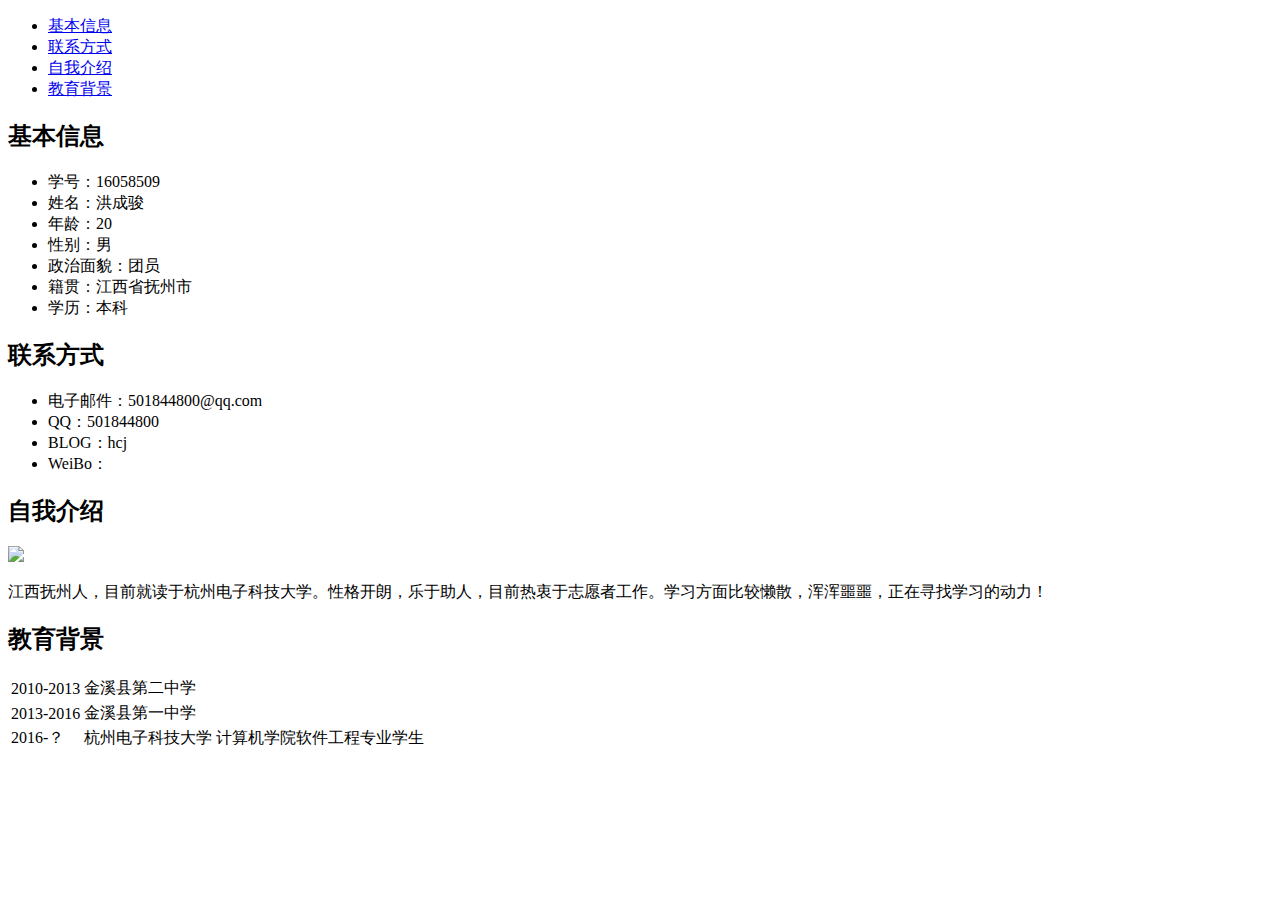
==== index.html @ f063f0d4 "add home/" ====
<!DOCTYPE html>
<html>
<head>
    <title>resume</title>
    <meta charset='utf-8'>
    <link rel="stylesheet" type="text/css" href="./css/style.css"
</head>
<body>

<nav id='top'>
    <ul class="container_16" >
        <li><a href="#basic">基本信息</a></li>
        <li><a href="#contact">联系方式</a></li>
        <li><a href="#intro">自我介绍</a></li>
        <li><a href="#education">教育背景</a></li>
       
    </ul>
</nav>

<div id="page" class="container_16">


    <section id="basic" class="grid_8 list-info">
        <h2>基本信息</h2>
        <ul >
            <li><span class="header">学号：</span>16058509</li>
            <li><span class="header">姓名：</span>洪成骏</li>
            <li><span class="header">年龄：</span>20</li>
            <li><span class="header">性别：</span>男</li>
            <li><span class="header">政治面貌：</span>团员</li>
            <li><span class="header">籍贯：</span>江西省抚州市</li>
            <li><span class="header">学历：</span>本科</li>
        </ul>
    </section>

    <section id="contact" class="grid_8 list-info">
        <h2>联系方式</h2>
        <ul >
            <li><span class="header">电子邮件：</span>501844800@qq.com</li>
            <li><span class="header">QQ：</span>501844800</li>
            <li><span class="header">BLOG：</span>hcj</li>
            <li><span class="header">WeiBo：</span></li>
        </ul>
    </section>


    <section id="intro">
        <h2>自我介绍</h2>
        <div class="clearfix">
            <img src="picture/hcj.jpg" class="grid_2">
            <p class="grid_14">江西抚州人，目前就读于杭州电子科技大学。性格开朗，乐于助人，目前热衷于志愿者工作。学习方面比较懒散，浑浑噩噩，正在寻找学习的动力！
            </p>
        </div>

    </section>

    <section id="education">
        <h2>教育背景</h2>
        <table>
            <tbody>
                <tr>
                    <td>2010-2013</td>
                    <td>金溪县第二中学</td>
                </tr>
                <tr>
                    <td>2013-2016</td>
                    <td>金溪县第一中学</td>
                </tr>
                <tr>
                    <td>2016-？</td>
                    <td>杭州电子科技大学 计算机学院软件工程专业学生</td>
                </tr>
            </tbody>
        </table>
    </section>
</div>
</body>
</html>
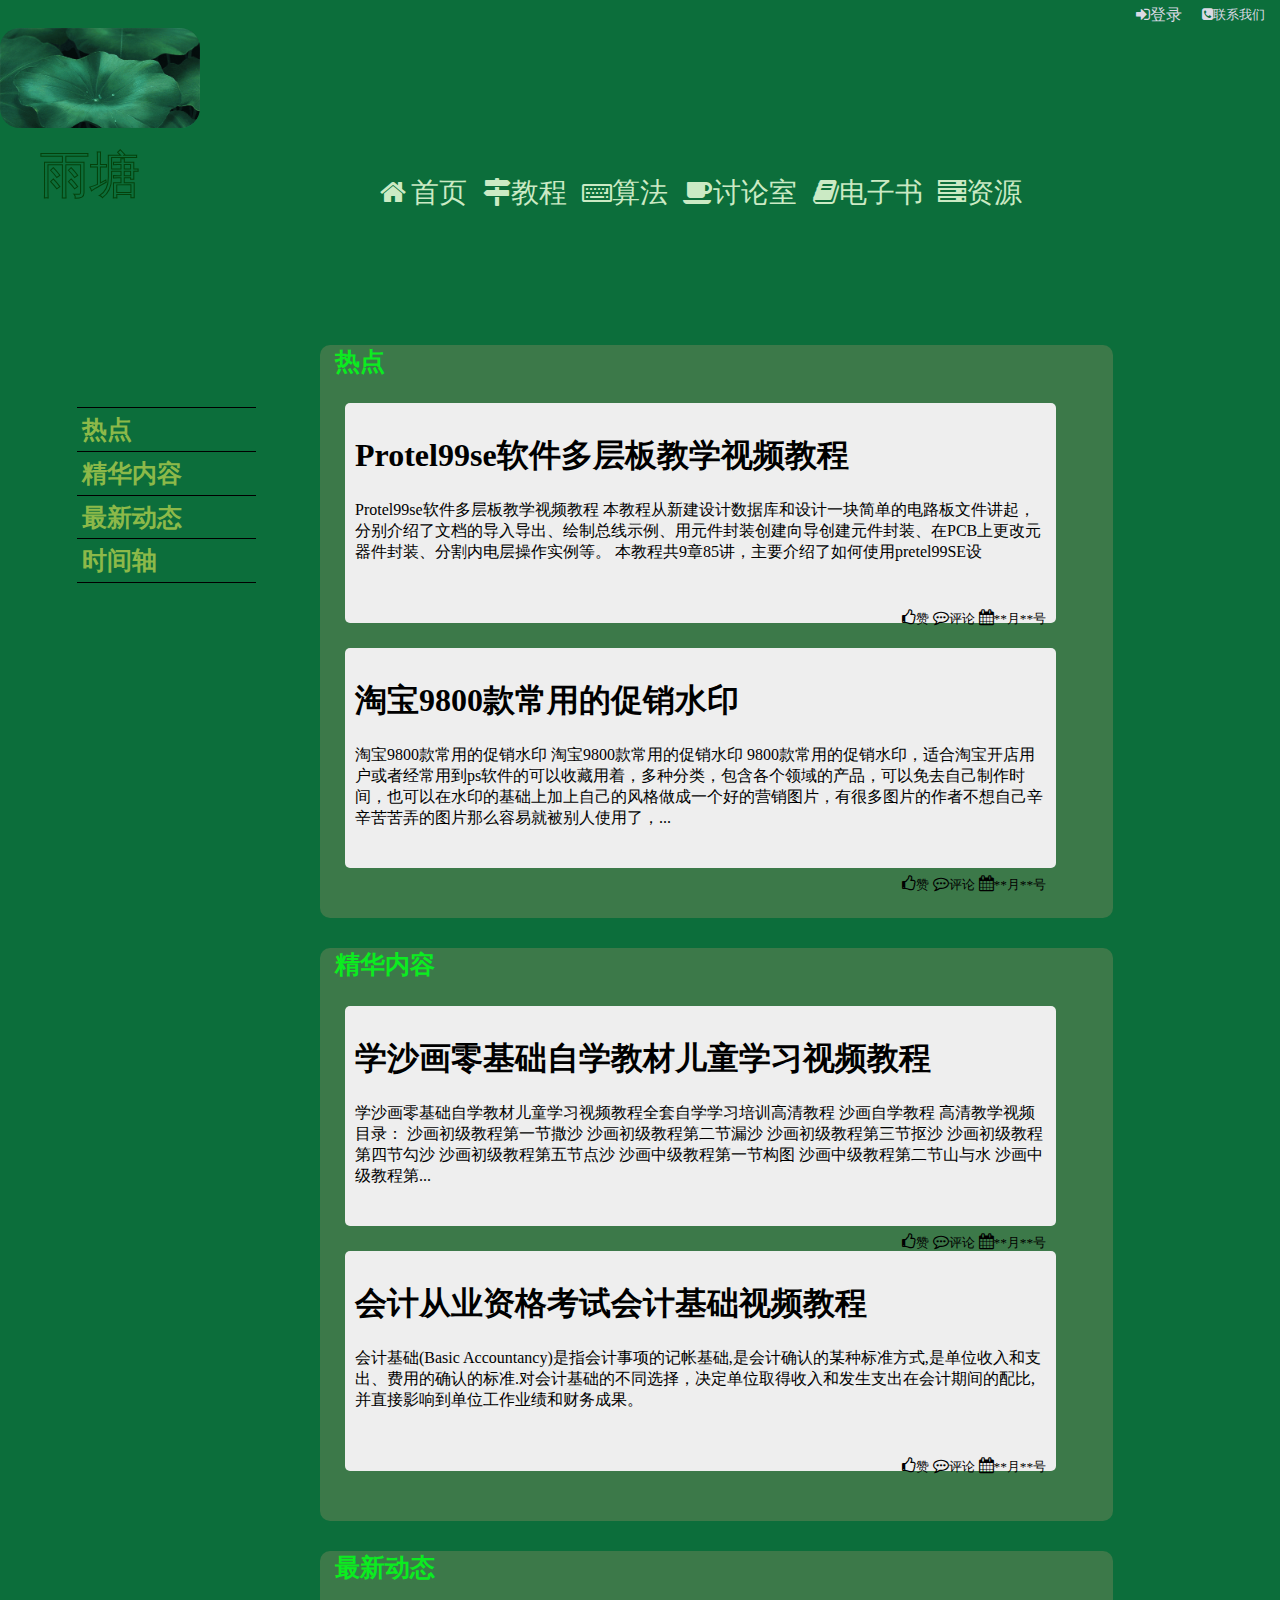
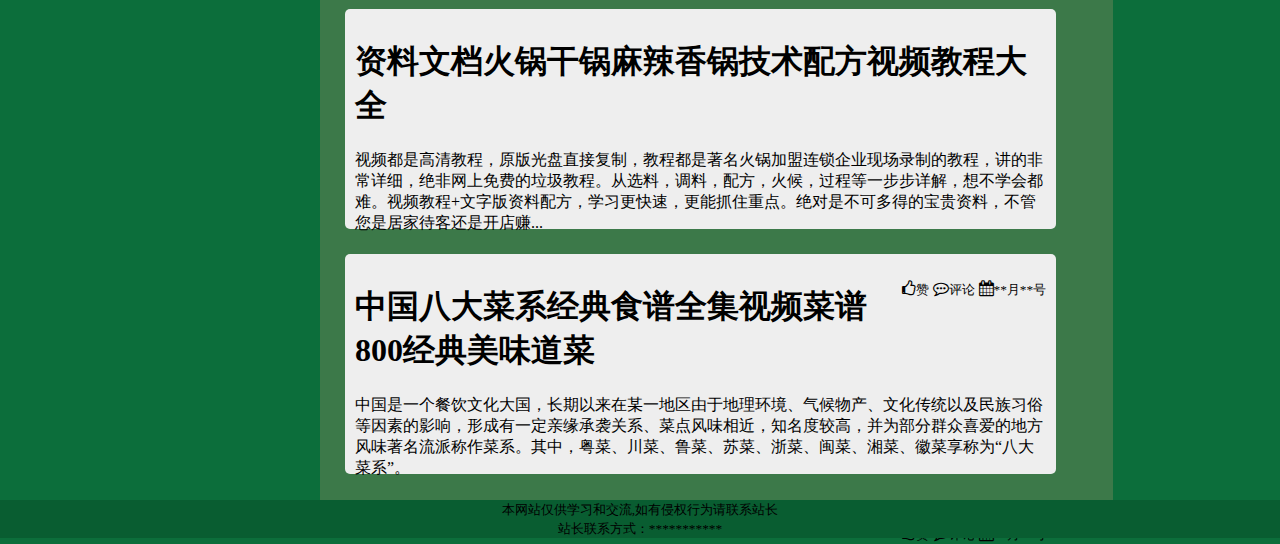
==== commit 508cf059: "Rename mainpage.html to index.html" ====
--- a/index.html
+++ b/index.html
@@ -1,78 +1,122 @@
 <!DOCTYPE html>
 <html>
 <head>
-    <title>resume</title>
-    <meta charset='utf-8'>
-    <link rel="stylesheet" type="text/css" href="./css/style.css"
+<meta charset="utf-8">
+	<title>雨塘</title>
+	<link rel="stylesheet" href="font-awesome-4.7.0/css/font-awesome.min.css">
+	<link rel="stylesheet" type="text/css" href="css/main-css.css">
+	<link rel="stylesheet" href="css/mainpage.css">
+	
 </head>
 <body>
+<!--做一个立足于面向于杭电计算机学院的资源分享的网站-->
+<!--还在为到处找资源苦恼吗？这里我们帮你一站式解决！-->
+<!--同时提供提高编程能力的交流平台。不定期发布一些算法问题。-->
+<nav>
+	<ul>
+		<li class="nav-ul-li"><a href="call-us.html"><small><i class="fa fa-phone-square" aria-hidden="true"></i>联系我们</small></a></li>
+		<li class="nav-ul-li"><a href="sginin.html"><i class="fa fa-sign-in" aria-hidden="true"></i>登录</a></li>
+	</ul>
+</nav>
+<aside>
+<canvas id="rainPool" height="100" width="200"></canvas>
+<canvas id="rainPoolFont" height="100" width="200"></canvas>
+	<section class="aside-HotPoint">
+		<h1><a href="#hot">热点</a></h1>
+	</section>
+	<section class="aside-Essence">
+		<h1><a href="#content">精华内容</a></h1>
+	</section>
+	<section class="aside-Dynamic">
+		<h1><a href="#new">最新动态</a></h1>
+	</section>
+	<section class="aside-Hoistory">
+		<h1>时间轴</h1>
+	</section>
 
-<nav id='top'>
-    <ul class="container_16" >
-        <li><a href="#basic">基本信息</a></li>
-        <li><a href="#contact">联系方式</a></li>
-        <li><a href="#intro">自我介绍</a></li>
-        <li><a href="#education">教育背景</a></li>
-       
-    </ul>
-</nav>
+</aside>
+<section class="head">
+	<ul>
+		<li><a href="index.html"><i class="fa fa-home fa-fw" aria-hidden="true"></i>首页</a></li>
+		<li><a href="course.html"><span><i class="fa fa-map-signs" aria-hidden="true"></i>教程</span></a></li>
+		<li><a href="alorgithm.html"><i class="fa fa-keyboard-o" aria-hidden="true"></i>算法</a></li>
+		<li><a href="discussroom.html"><span><i class="fa fa-coffee" aria-hidden="true"></i>讨论室</span></a></li>
+		<li><a href="e-book.html"><span><i class="fa fa-book" aria-hidden="true"></i>电子书</span></a></li>
+		<li><a href="resource.html"><i class="fa fa-server" aria-hidden="true"></i>资源</a></li>
+	</ul>
+</section>
+<section id="mainBody" class="mainBody">
+<section class="hot" id="hot">
+	<h1 class="big">热点</h1>
+	<div class="box1" onmouseover="bigger(1)" onmouseout="smaller(1)" id="box1">
+		<h1>Protel99se软件多层板教学视频教程</h1>
+		<p>Protel99se软件多层板教学视频教程&nbsp;本教程从新建设计数据库和设计一块简单的电路板文件讲起，分别介绍了文档的导入导出、绘制总线示例、用元件封装创建向导创建元件封装、在PCB上更改元器件封装、分割内电层操作实例等。 本教程共9章85讲，主要介绍了如何使用pretel99SE设</p>
+		<div class="bottomBar">
+			<p class="bottomBar-p"><i class="fa fa-thumbs-o-up" aria-hidden="true"></i><small>赞</small>
+			<i class="fa fa-commenting-o" aria-hidden="true"></i><small>评论</small>
+			<i class="fa fa-calendar" aria-hidden="true"></i><small>**月**号</small></p>
+		</div>
 
-<div id="page" class="container_16">
-
-
-    <section id="basic" class="grid_8 list-info">
-        <h2>基本信息</h2>
-        <ul >
-            <li><span class="header">学号：</span>16058509</li>
-            <li><span class="header">姓名：</span>洪成骏</li>
-            <li><span class="header">年龄：</span>20</li>
-            <li><span class="header">性别：</span>男</li>
-            <li><span class="header">政治面貌：</span>团员</li>
-            <li><span class="header">籍贯：</span>江西省抚州市</li>
-            <li><span class="header">学历：</span>本科</li>
-        </ul>
-    </section>
-
-    <section id="contact" class="grid_8 list-info">
-        <h2>联系方式</h2>
-        <ul >
-            <li><span class="header">电子邮件：</span>501844800@qq.com</li>
-            <li><span class="header">QQ：</span>501844800</li>
-            <li><span class="header">BLOG：</span>hcj</li>
-            <li><span class="header">WeiBo：</span></li>
-        </ul>
-    </section>
-
-
-    <section id="intro">
-        <h2>自我介绍</h2>
-        <div class="clearfix">
-            <img src="picture/hcj.jpg" class="grid_2">
-            <p class="grid_14">江西抚州人，目前就读于杭州电子科技大学。性格开朗，乐于助人，目前热衷于志愿者工作。学习方面比较懒散，浑浑噩噩，正在寻找学习的动力！
-            </p>
-        </div>
-
-    </section>
-
-    <section id="education">
-        <h2>教育背景</h2>
-        <table>
-            <tbody>
-                <tr>
-                    <td>2010-2013</td>
-                    <td>金溪县第二中学</td>
-                </tr>
-                <tr>
-                    <td>2013-2016</td>
-                    <td>金溪县第一中学</td>
-                </tr>
-                <tr>
-                    <td>2016-？</td>
-                    <td>杭州电子科技大学 计算机学院软件工程专业学生</td>
-                </tr>
-            </tbody>
-        </table>
-    </section>
-</div>
+	</div>
+	<div class="box2" onmouseover="bigger(2)" onmouseout="smaller(2)" id="box2">
+		<h1>淘宝9800款常用的促销水印</h1>
+		<p>淘宝9800款常用的促销水印 淘宝9800款常用的促销水印 9800款常用的促销水印，适合淘宝开店用户或者经常用到ps软件的可以收藏用着，多种分类，包含各个领域的产品，可以免去自己制作时间，也可以在水印的基础上加上自己的风格做成一个好的营销图片，有很多图片的作者不想自己辛辛苦苦弄的图片那么容易就被别人使用了，...</p>
+ 		<div class="bottomBar">
+			<p class="bottomBar-p"><i class="fa fa-thumbs-o-up" aria-hidden="true"></i><small>赞</small>
+			<i class="fa fa-commenting-o" aria-hidden="true"></i><small>评论</small>
+			<i class="fa fa-calendar" aria-hidden="true"></i><small>**月**号</small></p>
+		</div>
+	</div>
+</section>
+<section class="content" id="content">
+	<h1 class="big">精华内容</h1>
+	<div class="box3" onmouseover="bigger(3)" onmouseout="smaller(3)" id="box3">
+		<h1>学沙画零基础自学教材儿童学习视频教程</h1><p>学沙画零基础自学教材儿童学习视频教程全套自学学习培训高清教程 沙画自学教程 高清教学视频目录： 沙画初级教程第一节撒沙 沙画初级教程第二节漏沙 沙画初级教程第三节抠沙 沙画初级教程第四节勾沙 沙画初级教程第五节点沙 沙画中级教程第一节构图 沙画中级教程第二节山与水 沙画中级教程第...
+	</p>
+	<div class="bottomBar">
+		<p class="bottomBar-p"><i class="fa fa-thumbs-o-up" aria-hidden="true"></i><small>赞</small>
+		<i class="fa fa-commenting-o" aria-hidden="true"></i><small>评论</small>
+		<i class="fa fa-calendar" aria-hidden="true"></i><small>**月**号</small></p>
+	</div>
+	</div>
+	<div class="box4" onmouseover="bigger(4)" onmouseout="smaller(4)" id="box4">
+		<h1>会计从业资格考试会计基础视频教程</h1>
+		<p>会计基础(Basic Accountancy)是指会计事项的记帐基础,是会计确认的某种标准方式,是单位收入和支出、费用的确认的标准.对会计基础的不同选择，决定单位取得收入和发生支出在会计期间的配比,并直接影响到单位工作业绩和财务成果。</p>
+		<div class="bottomBar">
+			<p class="bottomBar-p"><i class="fa fa-thumbs-o-up" aria-hidden="true"></i><small>赞</small>
+			<i class="fa fa-commenting-o" aria-hidden="true"></i><small>评论</small>
+			<i class="fa fa-calendar" aria-hidden="true"></i><small>**月**号</small></p>
+		</div>
+	</div>
+</section>
+<section class="new" id="new">
+	<h1 class="big">最新动态</h1>
+	<div class="box5" onmouseover="bigger(5)" onmouseout="smaller(5)" id="box5">
+		<h1>资料文档火锅干锅麻辣香锅技术配方视频教程大全</h1>
+		<p>视频都是高清教程，原版光盘直接复制，教程都是著名火锅加盟连锁企业现场录制的教程，讲的非常详细，绝非网上免费的垃圾教程。从选料，调料，配方，火候，过程等一步步详解，想不学会都难。视频教程+文字版资料配方，学习更快速，更能抓住重点。绝对是不可多得的宝贵资料，不管您是居家待客还是开店赚...</p>
+		<div class="bottomBar">
+			<p class="bottomBar-p"><i class="fa fa-thumbs-o-up" aria-hidden="true"></i><small>赞</small>
+			<i class="fa fa-commenting-o" aria-hidden="true"></i><small>评论</small>
+			<i class="fa fa-calendar" aria-hidden="true"></i><small>**月**号</small></p>
+		</div>
+	</div>
+	<div class="box6" onmouseover="bigger(6)" onmouseout="smaller(6)" id="box6">
+	<h1>中国八大菜系经典食谱全集视频菜谱800经典美味道菜</h1>
+	<p>中国是一个餐饮文化大国，长期以来在某一地区由于地理环境、气候物产、文化传统以及民族习俗等因素的影响，形成有一定亲缘承袭关系、菜点风味相近，知名度较高，并为部分群众喜爱的地方风味著名流派称作菜系。其中，粤菜、川菜、鲁菜、苏菜、浙菜、闽菜、湘菜、徽菜享称为“八大菜系”。</p>
+		<div class="bottomBar">
+			<p class="bottomBar-p"><i class="fa fa-thumbs-o-up" aria-hidden="true"></i><small>赞</small>
+			<i class="fa fa-commenting-o" aria-hidden="true"></i><small>评论</small>
+			<i class="fa fa-calendar" aria-hidden="true"></i><small>**月**号</small></p>
+		</div>
+	</div>
+</section>
+	
+</section>
+<section id="footer" class="footer">
+	<p class="footer"><small> 本网站仅供学习和交流,如有侵权行为请联系站长</small></p>
+	<p class="footer"><small>站长联系方式：***********</small></p>
+</section>
+<script src="js/jquery-3.1.1.js"></script>
+<script type="text/javascript" src="js/bace.js"></script>
 </body>
-</html>+</html>
--- a/css/main-css.css
+++ b/css/main-css.css
@@ -0,0 +1,104 @@
+body{
+	height: 100%;
+	width: 100%;
+	background-color:#0c6e3b ;
+	margin:0px;
+}						/* 主色调#0c6e3b*/
+nav{
+	background-color: #0c6e3b;
+	margin:0;
+	height: 28px;
+}
+nav ul{
+	margin: 0px;
+	height: 15px;
+	padding: 5px;
+}
+nav ul li{
+	list-style-type: none;
+	float: left;
+	margin: 0px 10px;
+	height: 15px;
+	padding: 0px;
+	color: #aaa;
+}
+nav ul li a{
+	text-decoration: none;
+	color: #dadae4;
+}
+nav ul li.nav-ul-li{
+	float: right;
+}
+aside{
+	float: left;
+	width: 20%;
+	height: 95%;
+	position: absolute;
+}
+[class^=aside]{
+	position: relative;
+	top: 20%;
+	border: 1px solid #000;
+	height: 5%;
+	width: 70%;
+	float: right;
+	border-left-style: none;
+	border-right-style: none;
+	border-bottom-style: none;
+}
+.aside-Hoistory{
+	border-bottom-style: solid;
+}
+aside section h1{
+	font-size: 25px;
+	margin: 0px;
+	padding: 5px;
+	color: #8cb949;
+}
+aside section h1 a{
+	text-decoration: none;
+	color: #8cb949;
+}
+.head{
+	float: left;
+	width: 75%;
+	height: 200px;
+	position: absolute;
+	left: 25%;
+}
+section ul{
+	position: absolute;
+	bottom: 0%;
+	width: 80%;
+}
+section ul li{
+	list-style-type: none;
+	float: left;
+	padding-left: 2%;
+	font-size: 28px;
+}
+section ul li a{
+	text-decoration: none;
+	color: #cbeac4;
+}
+.mainBody{
+	float: left;
+	position: absolute;
+	top: 35%;
+	left: 25%;
+	height: auto;
+	width: 75%;
+
+}
+	
+section.footer{
+	clear: both;
+	width: 100%;
+	background-color: #095d31;
+	position:absolute;
+	 top: 900px;
+}
+p.footer{
+	text-align: center;
+	margin: 0px;
+}
--- a/css/mainpage.css
+++ b/css/mainpage.css
@@ -0,0 +1,53 @@
+section [class*="box"]{
+	width: 90%;
+	height: 200px;
+	margin-top: 20px;
+	padding: 10px;
+	border-radius: 5px;
+	margin: 25px 0px 25px 25px;
+	background-color: #eee;
+}
+section .boxbig{
+	width: 100%;
+	height: 240px;
+	margin: 0px;
+	padding: 10px;
+	border-radius: 5px;
+	background-color: #eee;
+}
+section.new,.hot,.content{
+	background-color: #3c7949;
+	padding-right: 25px;
+	padding-bottom: 25px;
+	width: 80%;
+	border-radius: 10px;
+	margin-top: 30px; 
+}
+h1.big{
+	font-size: 25px;
+	color: #0bec20;
+	margin: 15px;
+}
+h1.big:hover{
+	color: #3bd049;
+}
+.box{
+	
+}
+.bottomBar{
+	float: right;
+	vertical-align: bottom;
+}
+.bottomBar-p{
+	margin: 30px 0 0 0;
+}
+section div ul li i{
+	color: #000;
+}
+section.footer{
+	float: left;
+	position: absolute;
+	top: 2100px;
+	width: 100%;
+	background-color: #095d31;
+}
